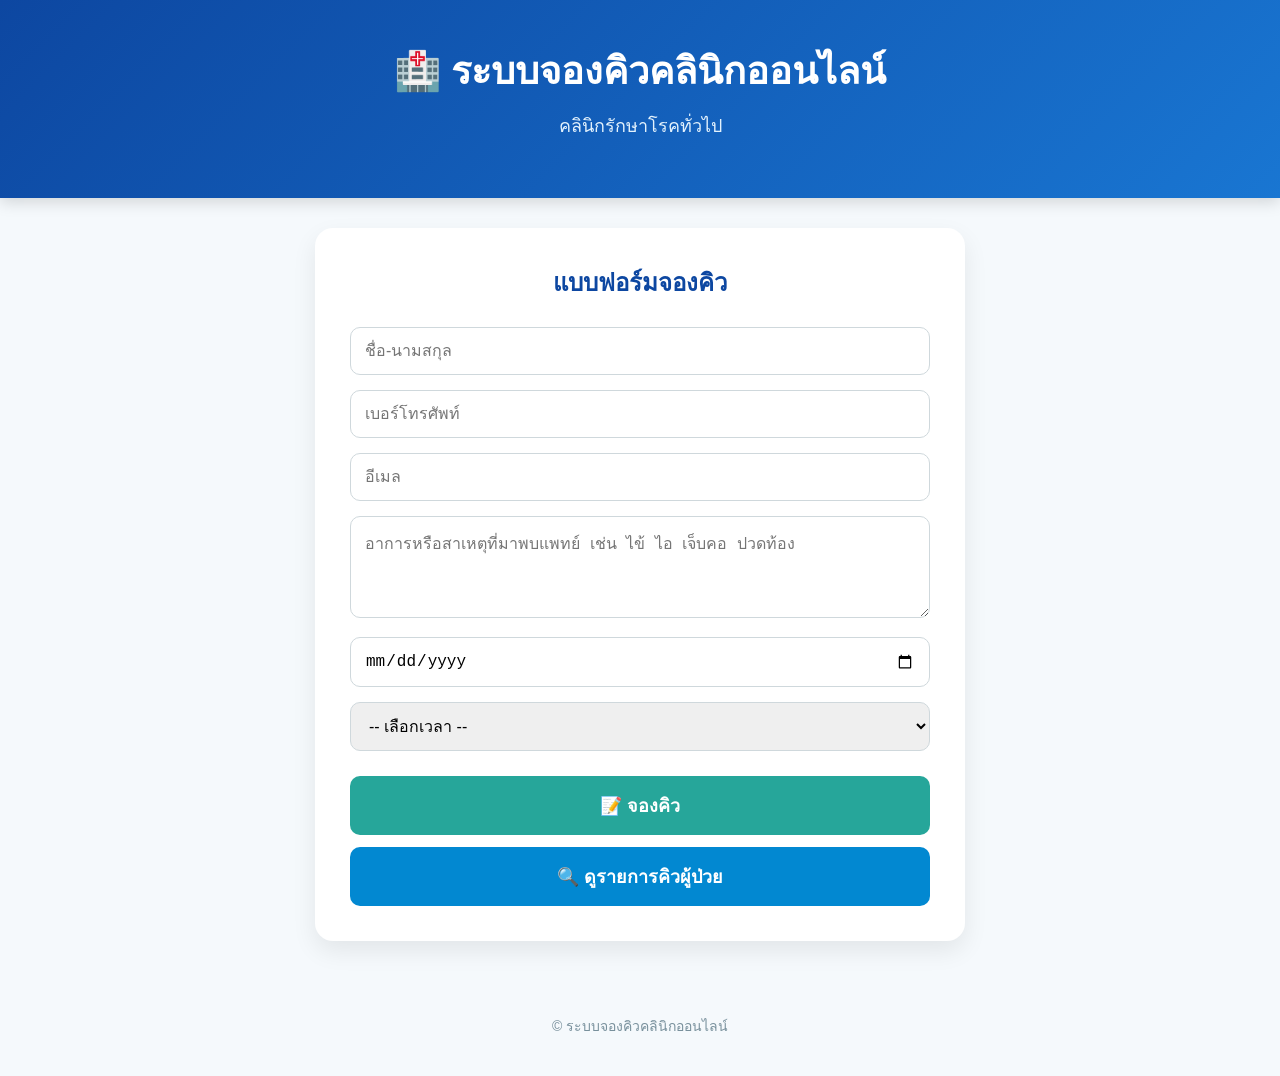
==== index.html @ 29af0d18 "Add files via upload" ====
<!DOCTYPE html>
<html lang="th">
<head>
<meta charset="UTF-8">
<meta name="viewport" content="width=device-width, initial-scale=1.0">
<title>ระบบจองคิวคลินิกออนไลน์</title>

<style>
* {
    box-sizing: border-box;
}

body {
    margin: 0;
    background: #F5F9FC;
    font-family: 'Segoe UI', Tahoma, Geneva, Verdana, sans-serif;
}

/* ส่วนหัว */
header {
    background: linear-gradient(135deg, #0D47A1, #1976D2);
    padding: 40px 20px;
    text-align: center;
    box-shadow: 0 4px 15px rgba(0,0,0,.15);
}

header h1 {
    color: #FFFFFF;
    font-size: 38px;
    margin: 0;
    font-weight: 700;
}

header p {
    color: #E3F2FD;
    font-size: 18px;
    margin-top: 10px;
}

/* กล่องฟอร์ม */
.container {
    background: #FFFFFF;
    border-radius: 18px;
    padding: 35px;
    margin: 30px auto;
    max-width: 650px;
    box-shadow: 0 10px 25px rgba(0,0,0,.08);
}

h2 {
    color: #0D47A1;
    text-align: center;
    margin-top: 0;
    margin-bottom: 25px;
}

/* ช่องกรอกข้อมูล */
input,
select,
textarea {
    width: 100%;
    border: 1px solid #CFD8DC;
    border-radius: 10px;
    padding: 14px;
    font-size: 16px;
    margin-bottom: 15px;
}

input:focus,
select:focus,
textarea:focus {
    border-color: #1976D2;
    box-shadow: 0 0 8px rgba(25,118,210,.2);
    outline: none;
}

/* กลุ่มปุ่มกด */
.button-group {
    display: flex;
    flex-direction: column;
    gap: 12px;
    margin-top: 10px;
}

button {
    width: 100%;
    background: #26A69A;
    color: white;
    font-size: 18px;
    font-weight: bold;
    border: none;
    border-radius: 10px;
    padding: 15px;
    cursor: pointer;
    transition: background 0.2s;
}

button:hover {
    background: #00897B;
}

/* ปุ่มดูคิวสำหรับคนไข้ */
.queue-btn {
    background: #0288D1;
}

.queue-btn:hover {
    background: #01579B;
}

/* ส่วนล่างสุด (Footer แบบไม่มีลิงก์เจ้าหน้าที่) */
footer {
    text-align: center;
    padding: 20px;
    color: #78909C;
    font-size: 14px;
    margin-top: 40px;
}
</style>
</head>

<body>

<header>
    <h1>🏥 ระบบจองคิวคลินิกออนไลน์</h1>
    <p>คลินิกรักษาโรคทั่วไป</p>
</header>

<div class="container">

<h2>แบบฟอร์มจองคิว</h2>

<input id="name" placeholder="ชื่อ-นามสกุล">

<input id="phone" placeholder="เบอร์โทรศัพท์">

<input id="email" placeholder="อีเมล">

<textarea
id="symptom"
rows="4"
placeholder="อาการหรือสาเหตุที่มาพบแพทย์ เช่น ไข้ ไอ เจ็บคอ ปวดท้อง">
</textarea>

<input type="date" id="date">

<select id="time">
<option value="">-- เลือกเวลา --</option>
<option>09:00</option>
<option>10:00</option>
<option>11:00</option>
<option>12:00</option>
<option>13:00</option>
<option>14:00</option>
<option>15:00</option>
<option>16:00</option>
<option>17:00</option>
<option>18:00</option>
<option>19:00</option>
<option>20:00</option>
</select>

<div class="button-group">
    <!-- ปุ่มจองคิว -->
    <button onclick="bookQueue()">
        📝 จองคิว
    </button>

    <!-- ปุ่มดูคิวสำหรับคนไข้ -->
    <a href="public-queue.html" style="text-decoration: none;">
        <button type="button" class="queue-btn">
            🔍 ดูรายการคิวผู้ป่วย
        </button>
    </a>
</div>

</div>

<footer>
    <p>© ระบบจองคิวคลินิกออนไลน์</p>
</footer>

<script>

// URL Apps Script ของคุณ
const API_URL = "https://script.google.com/macros/s/AKfycbw4N-c8P6tyoflEQ-O62G-G3mnskkmMW-BiZNkkt-LuVpwwznLkDtd3pahgME6FKCl2/exec";

async function bookQueue() {
    const name = document.getElementById("name").value.trim();
    const phone = document.getElementById("phone").value.trim();
    const email = document.getElementById("email").value.trim();
    const symptom = document.getElementById("symptom").value.trim();
    const date = document.getElementById("date").value;
    const time = document.getElementById("time").value;

    if (!name || !phone || !symptom || !date || !time) {
        alert("กรุณากรอกข้อมูลให้ครบถ้วน");
        return;
    }

    const data = {
        action: "addBooking",
        name: name,
        phone: phone,
        email: email,
        symptom: symptom,
        date: date,
        time: time
    };

    try {
        // ส่งข้อมูลแบบ no-cors เพื่อข้ามการตรวจของเบราว์เซอร์
        await fetch(API_URL, {
    method: "POST",
    mode: "no-cors",
    body: JSON.stringify(data)
});

        alert("ส่งข้อมูลการจองคิวเรียบร้อยแล้ว!");
        
        // ล้างข้อมูลในฟอร์ม
        document.getElementById("name").value = "";
        document.getElementById("phone").value = "";
        document.getElementById("email").value = "";
        document.getElementById("symptom").value = "";
        document.getElementById("date").value = "";
        document.getElementById("time").selectedIndex = 0;

    } catch (error) {
        console.error(error);
        alert("เกิดข้อผิดพลาดในการส่งข้อมูล");
    }
}

</script>

</body>
</html>
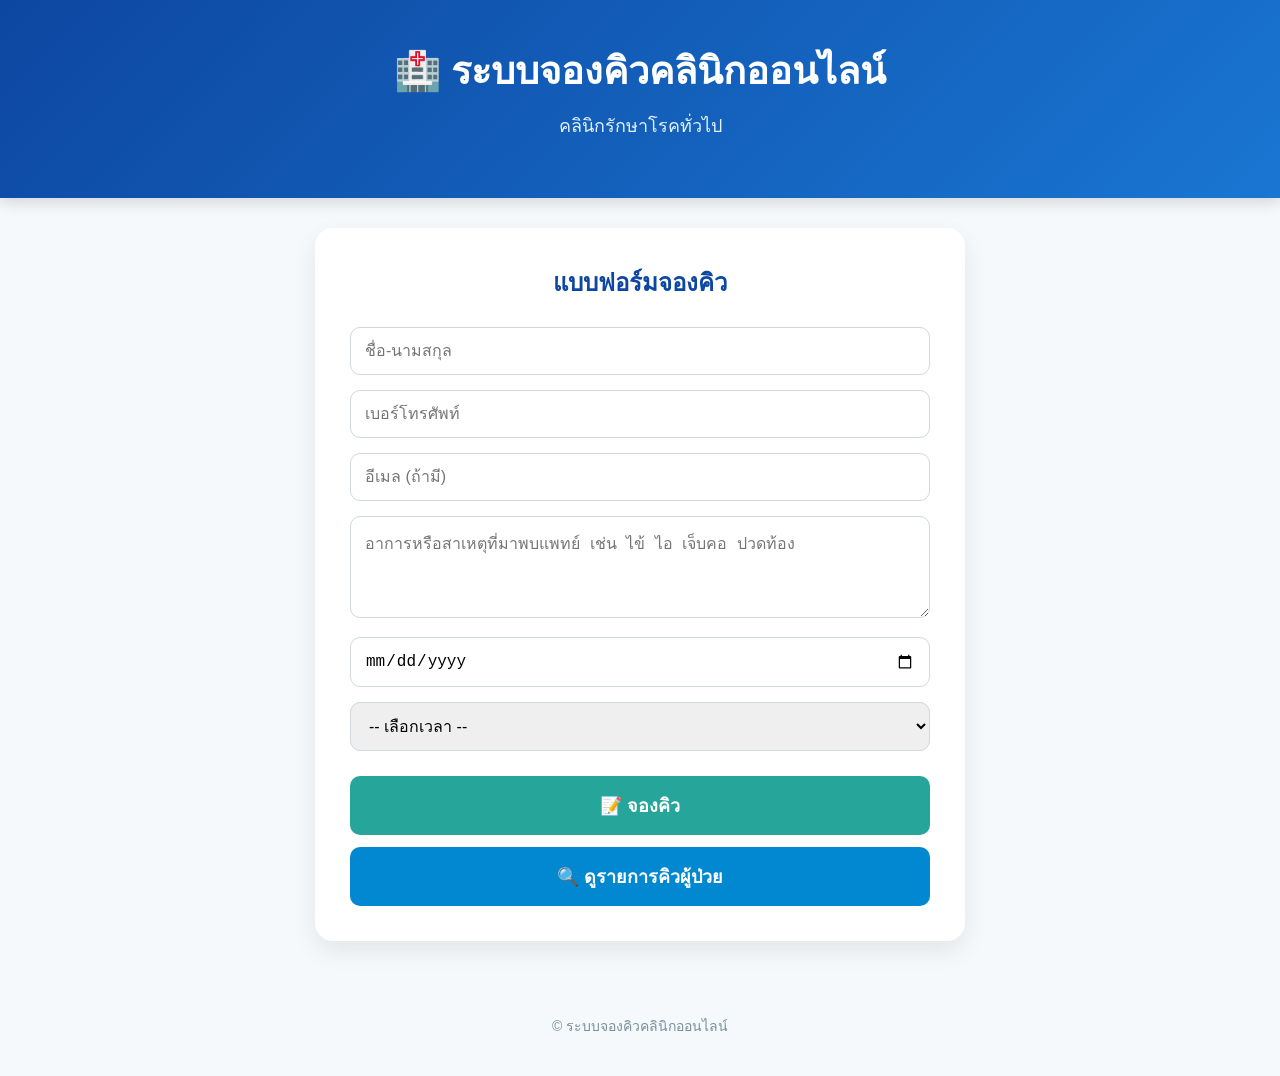
==== commit 6491a0d4: "Add files via upload" ====
--- a/index.html
+++ b/index.html
@@ -99,6 +99,11 @@
     background: #00897B;
 }
 
+button:disabled {
+    background: #B0BEC5;
+    cursor: not-allowed;
+}
+
 /* ปุ่มดูคิวสำหรับคนไข้ */
 .queue-btn {
     background: #0288D1;
@@ -108,7 +113,7 @@
     background: #01579B;
 }
 
-/* ส่วนล่างสุด (Footer แบบไม่มีลิงก์เจ้าหน้าที่) */
+/* ส่วนล่างสุด */
 footer {
     text-align: center;
     padding: 20px;
@@ -131,38 +136,31 @@
 <h2>แบบฟอร์มจองคิว</h2>
 
 <input id="name" placeholder="ชื่อ-นามสกุล">
-
 <input id="phone" placeholder="เบอร์โทรศัพท์">
-
-<input id="email" placeholder="อีเมล">
-
-<textarea
-id="symptom"
-rows="4"
-placeholder="อาการหรือสาเหตุที่มาพบแพทย์ เช่น ไข้ ไอ เจ็บคอ ปวดท้อง">
-</textarea>
+<input id="email" placeholder="อีเมล (ถ้ามี)">
+<textarea id="symptom" rows="4" placeholder="อาการหรือสาเหตุที่มาพบแพทย์ เช่น ไข้ ไอ เจ็บคอ ปวดท้อง"></textarea>
 
 <input type="date" id="date">
 
 <select id="time">
-<option value="">-- เลือกเวลา --</option>
-<option>09:00</option>
-<option>10:00</option>
-<option>11:00</option>
-<option>12:00</option>
-<option>13:00</option>
-<option>14:00</option>
-<option>15:00</option>
-<option>16:00</option>
-<option>17:00</option>
-<option>18:00</option>
-<option>19:00</option>
-<option>20:00</option>
+    <option value="">-- เลือกเวลา --</option>
+    <option>09:00</option>
+    <option>10:00</option>
+    <option>11:00</option>
+    <option>12:00</option>
+    <option>13:00</option>
+    <option>14:00</option>
+    <option>15:00</option>
+    <option>16:00</option>
+    <option>17:00</option>
+    <option>18:00</option>
+    <option>19:00</option>
+    <option>20:00</option>
 </select>
 
 <div class="button-group">
     <!-- ปุ่มจองคิว -->
-    <button onclick="bookQueue()">
+    <button id="submitBtn" onclick="bookQueue()">
         📝 จองคิว
     </button>
 
@@ -181,7 +179,6 @@
 </footer>
 
 <script>
-
 // URL Apps Script ของคุณ
 const API_URL = "https://script.google.com/macros/s/AKfycbw4N-c8P6tyoflEQ-O62G-G3mnskkmMW-BiZNkkt-LuVpwwznLkDtd3pahgME6FKCl2/exec";
 
@@ -192,11 +189,16 @@
     const symptom = document.getElementById("symptom").value.trim();
     const date = document.getElementById("date").value;
     const time = document.getElementById("time").value;
+    const submitBtn = document.getElementById("submitBtn");
 
     if (!name || !phone || !symptom || !date || !time) {
-        alert("กรุณากรอกข้อมูลให้ครบถ้วน");
+        alert("กรุณากรอกข้อมูลให้ครบถ้วน (ชื่อ, เบอร์โทร, อาการ, วันที่ และเวลา)");
         return;
     }
+
+    // ปิดปุ่มกดชั่วคราวเพื่อป้องกันการกดซ้ำ
+    submitBtn.disabled = true;
+    submitBtn.innerText = "กำลังบันทึกข้อมูล...";
 
     const data = {
         action: "addBooking",
@@ -209,29 +211,40 @@
     };
 
     try {
-        // ส่งข้อมูลแบบ no-cors เพื่อข้ามการตรวจของเบราว์เซอร์
-        await fetch(API_URL, {
-    method: "POST",
-    mode: "no-cors",
-    body: JSON.stringify(data)
-});
-
-        alert("ส่งข้อมูลการจองคิวเรียบร้อยแล้ว!");
-        
-        // ล้างข้อมูลในฟอร์ม
-        document.getElementById("name").value = "";
-        document.getElementById("phone").value = "";
-        document.getElementById("email").value = "";
-        document.getElementById("symptom").value = "";
-        document.getElementById("date").value = "";
-        document.getElementById("time").selectedIndex = 0;
+        const response = await fetch(API_URL, {
+            method: "POST",
+            body: JSON.stringify(data)
+        });
+
+        const result = await response.json();
+
+        if (result.success) {
+            alert(
+                "🎉 จองคิวสำเร็จ!\n" +
+                "หมายเลขคิวของคุณคือ: " + (result.queue || "บันทึกแล้ว")
+            );
+
+            // รีเซ็ตค่าในฟอร์ม
+            document.getElementById("name").value = "";
+            document.getElementById("phone").value = "";
+            document.getElementById("email").value = "";
+            document.getElementById("symptom").value = "";
+            document.getElementById("date").value = "";
+            document.getElementById("time").selectedIndex = 0;
+
+        } else {
+            alert("❌ เกิดข้อผิดพลาด: " + (result.message || "จองคิวไม่สำเร็จ"));
+        }
 
     } catch (error) {
         console.error(error);
-        alert("เกิดข้อผิดพลาดในการส่งข้อมูล");
+        alert("❌ ไม่สามารถเชื่อมต่อกับระบบได้ กรุณาลองใหม่อีกครั้ง");
+    } finally {
+        // คืนค่าปุ่มให้กดได้ปกติ
+        submitBtn.disabled = false;
+        submitBtn.innerText = "📝 จองคิว";
     }
 }
-
 </script>
 
 </body>
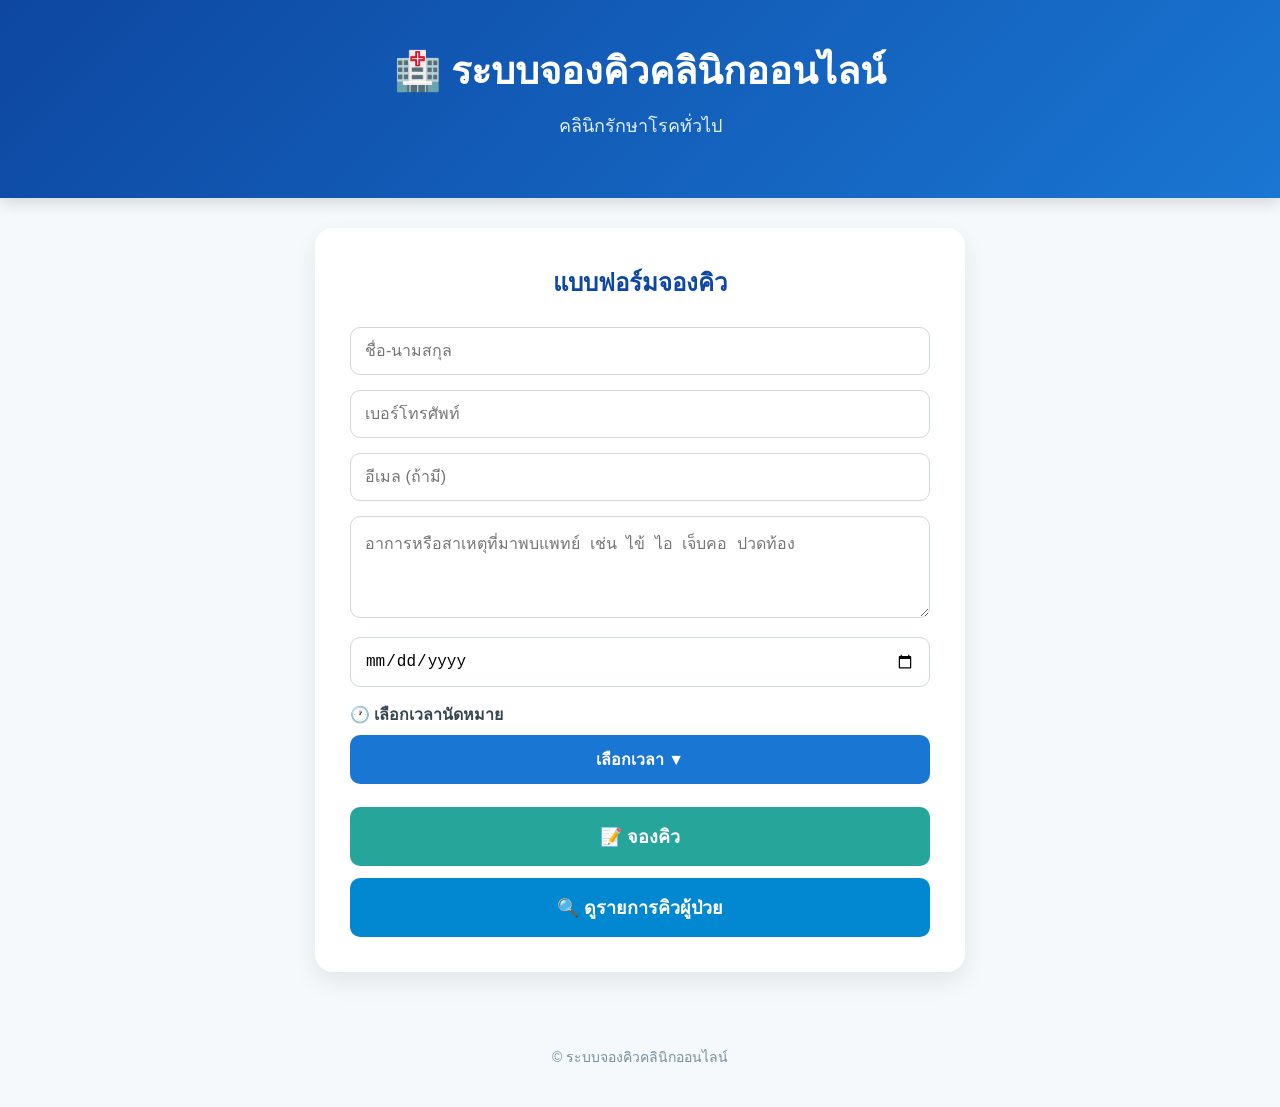
==== commit ffe68ecb: "Add files via upload" ====
--- a/index.html
+++ b/index.html
@@ -121,6 +121,81 @@
     font-size: 14px;
     margin-top: 40px;
 }
+.time-section {
+    margin-bottom: 15px;
+}
+
+.time-label {
+    display: block;
+    color: #37474F;
+    font-weight: 600;
+    margin-bottom: 8px;
+}
+
+.time-toggle {
+    background: #1976D2;
+    padding: 12px 15px;
+    font-size: 16px;
+    margin-bottom: 8px;
+}
+
+.time-toggle:hover {
+    background: #0D47A1;
+}
+
+.time-list {
+    display: none;
+    background: #F8FAFC;
+    border: 1px solid #CFD8DC;
+    border-radius: 10px;
+    padding: 10px;
+    max-height: 300px;
+    overflow-y: auto;
+}
+
+.time-list.show {
+    display: block;
+}
+
+.time-option {
+    width: 100%;
+    padding: 11px 14px;
+    margin-bottom: 6px;
+    border-radius: 8px;
+    border: 1px solid #CFD8DC;
+    background: white;
+    color: #263238;
+    text-align: left;
+    font-size: 15px;
+}
+
+.time-option.available {
+    background: #E8F5E9;
+    border-color: #81C784;
+    color: #2E7D32;
+}
+
+.time-option.available:hover {
+    background: #C8E6C9;
+}
+
+.time-option.unavailable {
+    background: #FFEBEE;
+    border-color: #EF9A9A;
+    color: #C62828;
+    cursor: not-allowed;
+    opacity: .75;
+}
+
+.time-option.selected {
+    border: 2px solid #1976D2;
+    background: #E3F2FD;
+}
+
+.time-status {
+    float: right;
+    font-weight: bold;
+}
 </style>
 </head>
 
@@ -142,21 +217,24 @@
 
 <input type="date" id="date">
 
-<select id="time">
-    <option value="">-- เลือกเวลา --</option>
-    <option>09:00</option>
-    <option>10:00</option>
-    <option>11:00</option>
-    <option>12:00</option>
-    <option>13:00</option>
-    <option>14:00</option>
-    <option>15:00</option>
-    <option>16:00</option>
-    <option>17:00</option>
-    <option>18:00</option>
-    <option>19:00</option>
-    <option>20:00</option>
-</select>
+<!-- เลือกเวลา -->
+<div class="time-section">
+
+    <label class="time-label">🕐 เลือกเวลานัดหมาย</label>
+
+    <button
+        type="button"
+        id="timeToggle"
+        class="time-toggle"
+        onclick="toggleTimes()">
+        เลือกเวลา ▼
+    </button>
+
+    <div id="timeList" class="time-list"></div>
+
+    <input type="hidden" id="time">
+
+</div>
 
 <div class="button-group">
     <!-- ปุ่มจองคิว -->
@@ -245,6 +323,163 @@
         submitBtn.innerText = "📝 จองคิว";
     }
 }
+// ==========================================
+// เปิด / ปิดรายการเวลา
+// ==========================================
+function toggleTimes() {
+
+    const list = document.getElementById("timeList");
+
+    list.classList.toggle("show");
+
+}
+
+
+// ==========================================
+// โหลดเวลาว่าง / ไม่ว่าง
+// ==========================================
+async function loadAvailableTimes() {
+
+    const date = document.getElementById("date").value;
+
+    const list = document.getElementById("timeList");
+    const hiddenTime = document.getElementById("time");
+
+    hiddenTime.value = "";
+
+    document.getElementById("timeToggle").innerText =
+        "กำลังตรวจสอบเวลา...";
+
+    list.innerHTML = "";
+    list.classList.add("show");
+
+
+    if (!date) {
+
+        list.innerHTML =
+            '<div style="padding:12px;text-align:center;color:#78909C;">กรุณาเลือกวันที่ก่อน</div>';
+
+        document.getElementById("timeToggle").innerText =
+            "เลือกเวลา ▼";
+
+        return;
+
+    }
+
+
+    try {
+
+        const response = await fetch(
+            API_URL +
+            "?action=getAvailableTimes&date=" +
+            encodeURIComponent(date)
+        );
+
+        const times = await response.json();
+
+        list.innerHTML = "";
+
+
+        times.forEach(item => {
+
+            const button = document.createElement("button");
+
+            button.type = "button";
+
+            button.className =
+                "time-option " +
+                (item.available ? "available" : "unavailable");
+
+
+            const status =
+                item.available
+                    ? "🟢 ว่าง"
+                    : "🔴 ไม่ว่าง";
+
+
+            button.innerHTML =
+                "<strong>" + item.time + "</strong>" +
+                '<span class="time-status">' +
+                status +
+                "</span>";
+
+
+            if (item.available) {
+
+                button.onclick = function() {
+
+                    selectTime(item.time, button);
+
+                };
+
+            } else {
+
+                button.disabled = true;
+
+            }
+
+
+            list.appendChild(button);
+
+        });
+
+
+        document.getElementById("timeToggle").innerText =
+            "เลือกเวลา ▼";
+
+
+    } catch (error) {
+
+        console.error(error);
+
+        list.innerHTML =
+            '<div style="padding:12px;text-align:center;color:#C62828;">ไม่สามารถตรวจสอบเวลาว่างได้</div>';
+
+        document.getElementById("timeToggle").innerText =
+            "เลือกเวลา ▼";
+
+    }
+
+}
+
+
+// ==========================================
+// เลือกเวลา
+// ==========================================
+function selectTime(time, button) {
+
+    document.getElementById("time").value = time;
+
+    document.getElementById("timeToggle").innerText =
+        "🕐 " + time + " ▼";
+
+
+    document.querySelectorAll(".time-option")
+        .forEach(btn => btn.classList.remove("selected"));
+
+
+    button.classList.add("selected");
+
+
+    document.getElementById("timeList")
+        .classList.remove("show");
+
+}
+
+
+// ==========================================
+// เมื่อเลือกวันที่
+// ==========================================
+document.getElementById("date").addEventListener(
+    "change",
+    function() {
+
+        document.getElementById("time").value = "";
+
+        loadAvailableTimes();
+
+    }
+);
 </script>
 
 </body>
